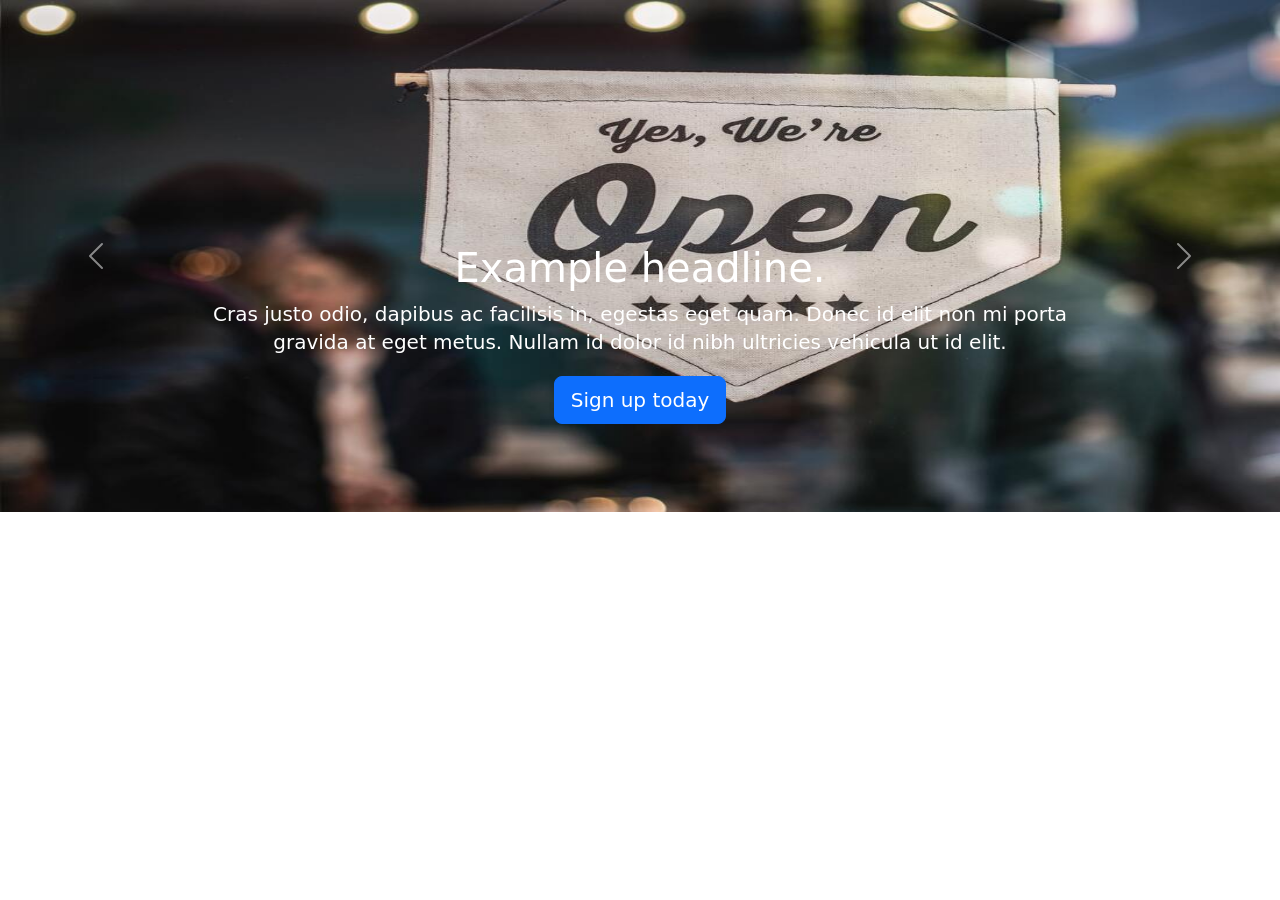
==== kadai_003/kadai_003/index_for_student.html @ be53ea7a "Add files via upload" ====
<!DOCTYPE html>
<html lang="ja">
<head>
    <meta charset="UTF-8">
    <meta name="viewport" content="width=device-width, initial-scale=1.0">
    <title>カルーセル課題</title>

    <link
      href="https://cdn.jsdelivr.net/npm/bootstrap@5.3.3/dist/css/bootstrap.min.css"
      rel="stylesheet"
    >
    <link rel="stylesheet" href="carousel.css">
</head>

<body>
   <main>
     <!-- ************************************************ カルーセル開始 -->
    <div id="myCarousel" class="carousel slide" data-bs-ride="carousel">
     <div class="carousel-inner">
       <div class="carousel-item active">
         <img src="img/top_1.jpg" alt="サンプル画像1">
         <div class="container">
           <div class="carousel-caption">
             <h1>Example headline.</h1>
             <p>Cras justo odio, dapibus ac facilisis in, egestas eget quam. Donec id elit non mi porta gravida at eget
               metus. Nullam id dolor id nibh ultricies vehicula ut id elit.</p>
             <p><a class="btn btn-lg btn-primary" href="#" role="button">Sign up today</a></p>
           </div>
         </div>
       </div>

       <!-- ここから追加部分 --> 
      <div id="carouselExampleControls" class="carousel slide" data-bs-ride="carousel">
  <div class="carousel-inner">
    <div class="carousel-item active">
      <img src="img/top_1.jpg" class="d-block w-100" alt="top_1.jpg">
    </div>
    <div class="carousel-item">
      <img src="img/top_2.jpg" class="d-block w-100" alt="top_2">
    </div>
    <div class="carousel-item active">
      <img src="img/top_3.jpg" class="d-block w-100" alt="top_3.jpg">
    </div>
  </div>
  <button class="carousel-control-prev" type="button" data-bs-target="#carouselExampleControls" data-bs-slide="prev">
    <span class="carousel-control-prev-icon" aria-hidden="true"></span>
    <span class="visually-hidden">Previous</span>
  </button>
  <button class="carousel-control-next" type="button" data-bs-target="#carouselExampleControls" data-bs-slide="next">
    <span class="carousel-control-next-icon" aria-hidden="true"></span>
    <span class="visually-hidden">Next</span>
  </button>
</div>
       <!-- ここまで -->

     </div>
   </div>
   <!-- ************************************************ カルーセル終了 -->


  <script src="https://cdn.jsdelivr.net/npm/bootstrap@5.3.3/dist/js/bootstrap.bundle.min.js"></script>
</body>
</html>
---- kadai_003/kadai_003/carousel.css ----
/* ----------------------------------------------- 全体の文字色修正と下部の余白の調整 */
body {
  /* padding-top: 3rem; */
  padding-bottom: 3rem;
  color: #5a5a5a;
}

/* ----------------------------------------------- カルーセルのカスタマイズ */
.carousel {
  margin-bottom: 4rem;
}

.carousel-caption {
  bottom: 3rem;
  z-index: 10;
}

.carousel-item {
  height: 32rem;
}

.carousel-item > img {
  position: absolute;
  top: 0;
  left: 0;
  min-width: 100%;
  height: 32rem;
}

/* ----------------------------------------------- マーケティングコンテンツ */
.marketing .col-lg-4 {
  margin-bottom: 1.5rem;
  text-align: center;
}

.marketing h2 {
  font-weight: 400;
}

/* rtl:begin:ignore */
.marketing .col-lg-4 p {
  margin-right: .75rem;
  margin-left: .75rem;
}

/* rtl:end:ignore */

/* ----------------------------------------------- フィーチャーレット */
.featurette-divider {
  margin: 5rem 0;
  /* Space out the Bootstrap <hr> more */
}

.featurette-heading {
  font-weight: 300;
  line-height: 1;
  /* rtl:remove */
  letter-spacing: -.05rem;
}

/* ----------------------------------------------- レスポンシブデザイン */
@media (min-width: 40em) {
  .carousel-caption p {
    margin-bottom: 1.25rem;
    font-size: 1.25rem;
    line-height: 1.4;
  }

  .featurette-heading {
    font-size: 50px;
  }
}

@media (min-width: 62em) {
  .featurette-heading {
    margin-top: 7rem;
  }
}
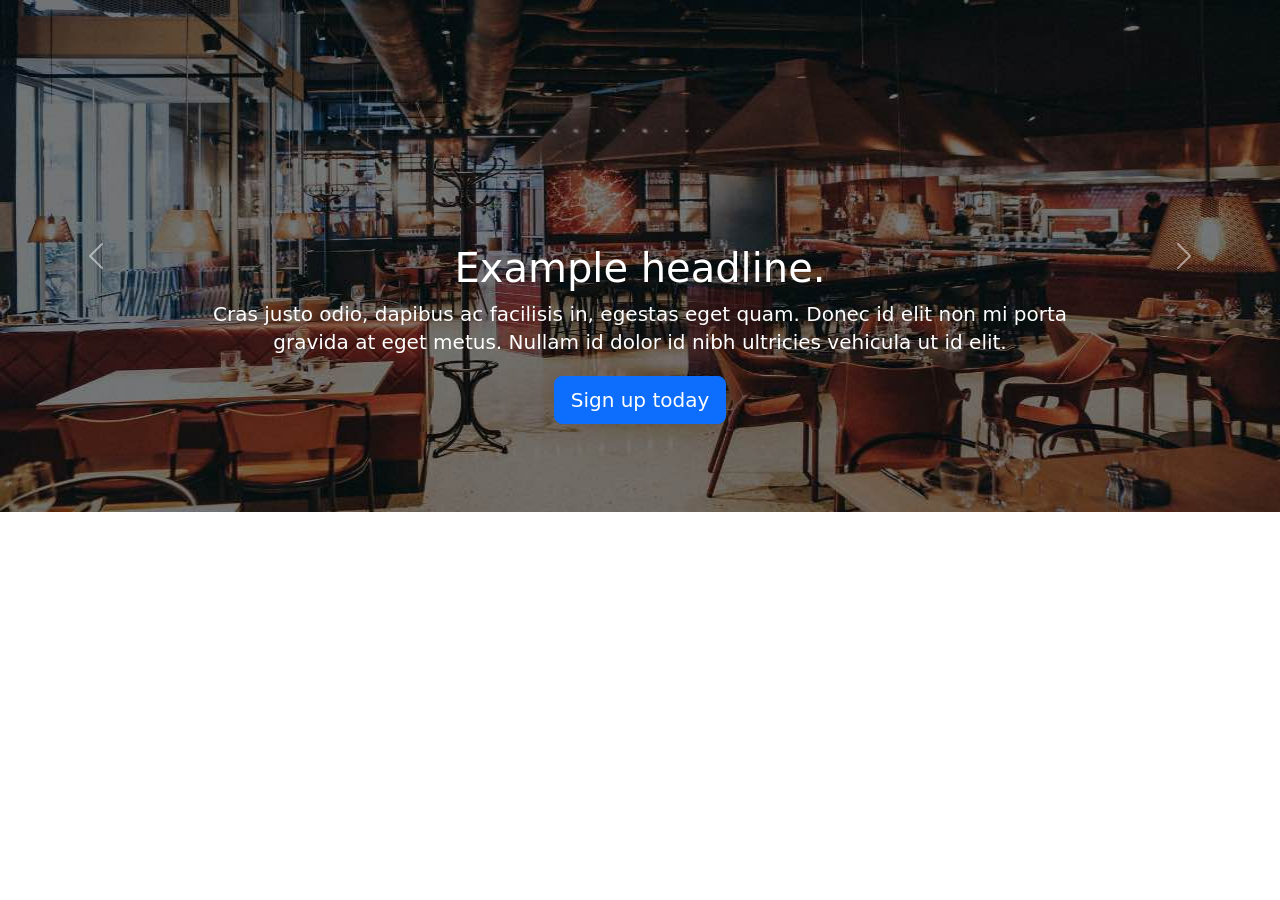
==== commit efe300c3: "Add files via upload" ====
--- a/kadai_003/kadai_003/index_for_student.html
+++ b/kadai_003/kadai_003/index_for_student.html
@@ -15,42 +15,51 @@
 <body>
    <main>
      <!-- ************************************************ カルーセル開始 -->
-    <div id="myCarousel" class="carousel slide" data-bs-ride="carousel">
+    <div id="myCarousel" class="carousel slide carousel-fade" data-bs-ride="carousel">
      <div class="carousel-inner">
-       <div class="carousel-item active">
-         <img src="img/top_1.jpg" alt="サンプル画像1">
-         <div class="container">
-           <div class="carousel-caption">
-             <h1>Example headline.</h1>
-             <p>Cras justo odio, dapibus ac facilisis in, egestas eget quam. Donec id elit non mi porta gravida at eget
-               metus. Nullam id dolor id nibh ultricies vehicula ut id elit.</p>
-             <p><a class="btn btn-lg btn-primary" href="#" role="button">Sign up today</a></p>
-           </div>
-         </div>
-       </div>
-
        <!-- ここから追加部分 --> 
-      <div id="carouselExampleControls" class="carousel slide" data-bs-ride="carousel">
-  <div class="carousel-inner">
-    <div class="carousel-item active">
-      <img src="img/top_1.jpg" class="d-block w-100" alt="top_1.jpg">
-    </div>
-    <div class="carousel-item">
-      <img src="img/top_2.jpg" class="d-block w-100" alt="top_2">
-    </div>
-    <div class="carousel-item active">
-      <img src="img/top_3.jpg" class="d-block w-100" alt="top_3.jpg">
-    </div>
-  </div>
-  <button class="carousel-control-prev" type="button" data-bs-target="#carouselExampleControls" data-bs-slide="prev">
-    <span class="carousel-control-prev-icon" aria-hidden="true"></span>
-    <span class="visually-hidden">Previous</span>
-  </button>
-  <button class="carousel-control-next" type="button" data-bs-target="#carouselExampleControls" data-bs-slide="next">
-    <span class="carousel-control-next-icon" aria-hidden="true"></span>
-    <span class="visually-hidden">Next</span>
-  </button>
-</div>
+      <div class="carousel-item active">
+        <img src="img/top_1.jpg" alt="top_1.jpg">
+        <div class="container">
+          <div class="carousel-caption">
+            <h1>Example headline.</h1>
+            <p>Cras justo odio, dapibus ac facilisis in, egestas eget quam. Donec id elit non mi porta gravida at eget
+              metus. Nullam id dolor id nibh ultricies vehicula ut id elit.</p>
+            <p><a class="btn btn-lg btn-primary" href="#" role="button">Sign up today</a></p>
+          </div>
+        </div>
+      </div>
+      <div class="carousel-item">
+        <img src="img/top_2.jpg" alt="top_2">
+        <div class="container">
+          <div class="carousel-caption">
+            <h1>Example headline.</h1>
+            <p>Cras justo odio, dapibus ac facilisis in, egestas eget quam. Donec id elit non mi porta gravida at eget
+              metus. Nullam id dolor id nibh ultricies vehicula ut id elit.</p>
+            <p><a class="btn btn-lg btn-primary" href="#" role="button">Sign up today</a></p>
+          </div>
+        </div>
+      </div>
+      <div class="carousel-item">
+        <img src="img/top_3.jpg" alt="top_3.jpg">
+        <div class="container">
+          <div class="carousel-caption">
+            <h1>Example headline.</h1>
+            <p>Cras justo odio, dapibus ac facilisis in, egestas eget quam. Donec id elit non mi porta gravida at eget
+              metus. Nullam id dolor id nibh ultricies vehicula ut id elit.</p>
+            <p><a class="btn btn-lg btn-primary" href="#" role="button">Sign up today</a></p>
+          </div>
+        </div>
+      </div>
+      
+      <button class="carousel-control-prev" type="button" data-bs-target="#myCarousel" data-bs-slide="prev">
+        <span class="carousel-control-prev-icon" aria-hidden="true"></span>
+        <span class="visually-hidden">Previous</span>
+      </button>
+      <button class="carousel-control-next" type="button" data-bs-target="#myCarousel" data-bs-slide="next">
+        <span class="carousel-control-next-icon" aria-hidden="true"></span>
+        <span class="visually-hidden">Next</span>
+      </button>
        <!-- ここまで -->
 
      </div>
